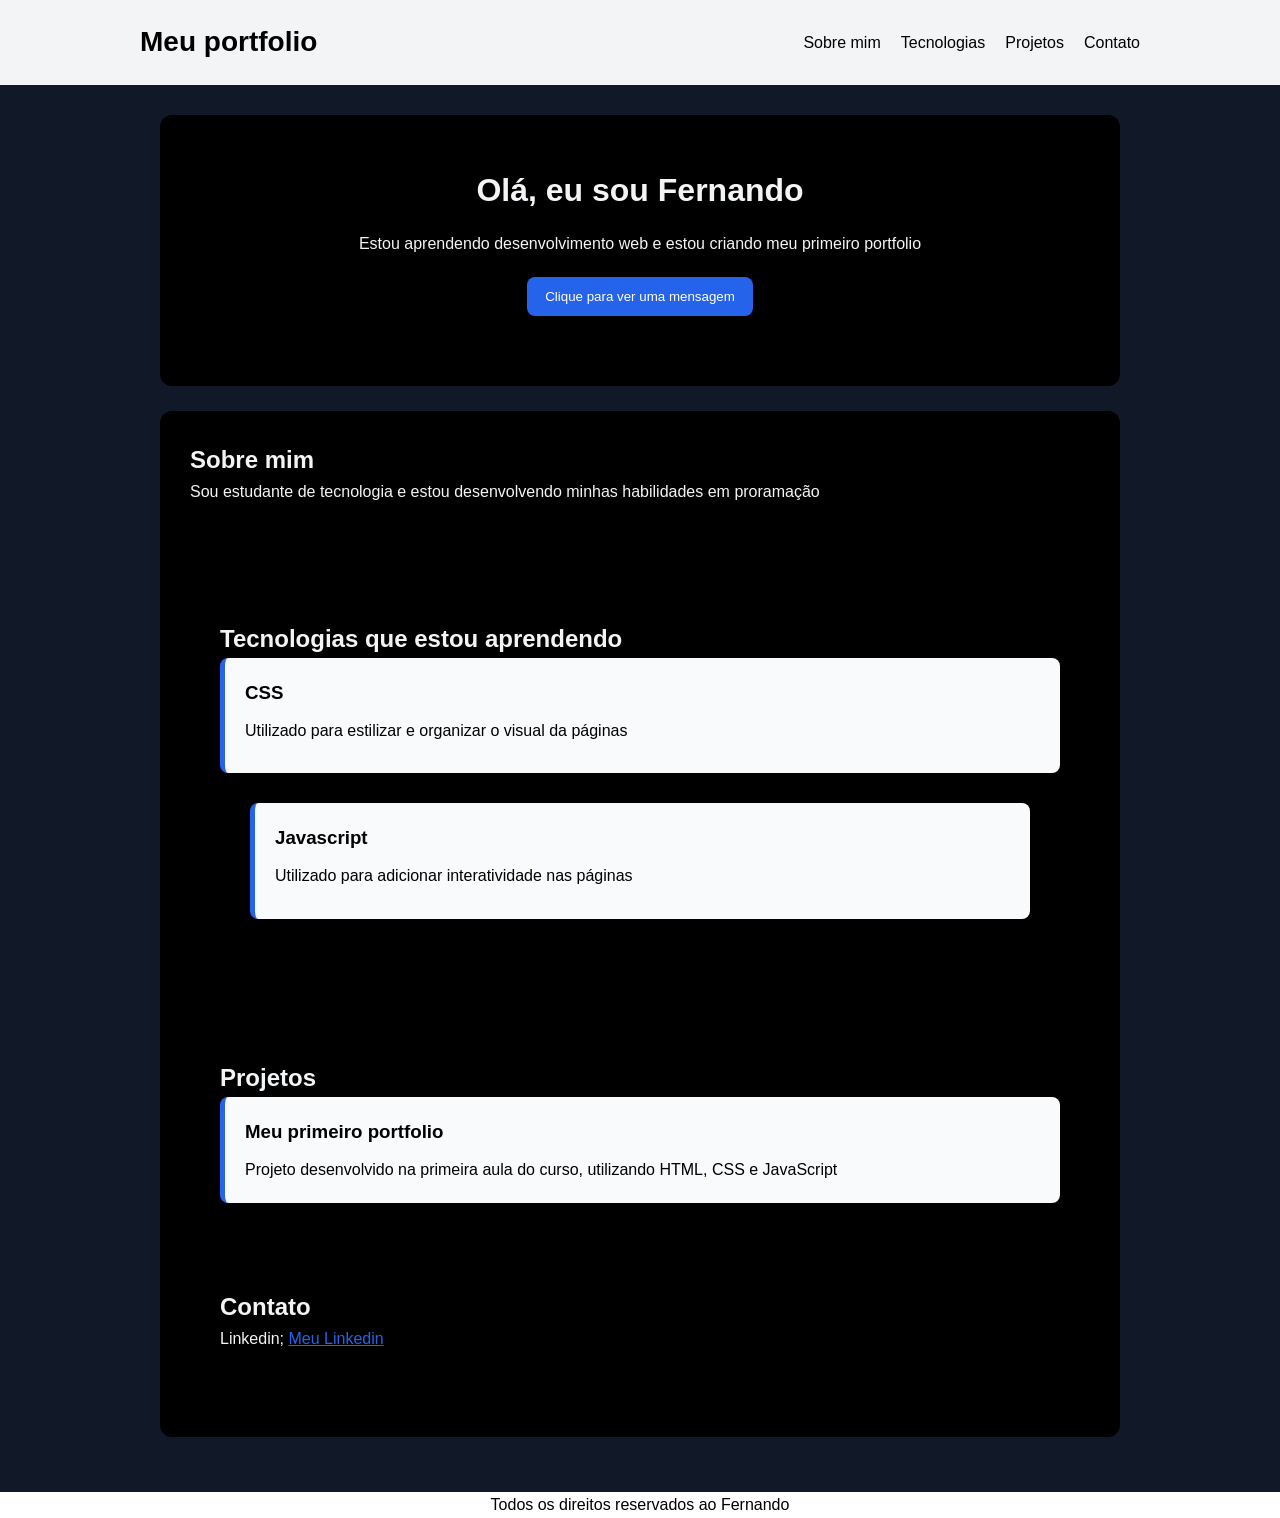
==== index.html @ 4aef3518 "first commit" ====
<!DOCTYPE html>
<html lang="pt-BR">
<head>
    <meta charset="UTF-8">
    <meta name="viewport" content="width=device-width, initial-scale=1.0">
    <title>Portfolio Fernando</title>
    <link rel="stylesheet" href="style.css">
</head>
<body>
    <header>
        <nav>
            <h1 class="saudação">Meu portfolio</h1>
            <ul>
                 <li><a href="#sobre">Sobre mim</a></li>
            <li><a href="#tecnologias">Tecnologias</a></li>
            <li><a href="">Projetos</a></li>
            <li><a href="">Contato</a></li>
            </ul>
           
        </nav>
    </header>
    <main>
        <section class="banner">
            <h2 class="saudação">Olá, eu sou Fernando</h2>
            <p>Estou aprendendo desenvolvimento web e estou criando meu primeiro portfolio</p>
            <button type="button" onclick={alterarTexto()} id="botaoMensagem">Clique para ver uma mensagem</button>
            <p id="mensagem"></p>
        </section>
        <section>
            <h2>Sobre mim</h2>
            <p>Sou estudante de tecnologia e estou desenvolvendo minhas habilidades em proramação</p>
        
            <section id="sobre">      
            </section>
            <section id="tecnologias">
                <h2>Tecnologias que estou aprendendo</h2>
                <div class="card"> 
                    <h3>CSS</h3>
                    <p>Utilizado para estilizar e organizar o visual da páginas</p>
                   
                </div>
                <section>
                     <article class="card">
                        <h3>Javascript</h3>
                        <p>Utilizado para adicionar interatividade nas páginas</p>

                    </article>
                </section>
            </section>
            <section id="projetos">
                <h2>Projetos</h2>
                <article class="projeto">
                    <h3>Meu primeiro portfolio</h3>
                    <p>Projeto desenvolvido na primeira aula do curso, utilizando HTML, CSS e JavaScript</p>

                </article>

            </section>
            <section id="contato">
                <h2>Contato</h2>
                <p>Linkedin; <a href="www.linkedin.com/in/fernando-katsurayama-555681144" target="_blank">Meu Linkedin</a></p>

            </section>
    </main>
    <footer>
        <p>Todos os direitos reservados ao Fernando</p>
    </footer>
   <script src="script.js"></script>
 
</body>
</html>
---- style.css ----
/* reiniciando formatação*/
*{
    margin: 0;
    padding: 0;
    box-sizing: border-box;
}

body{
    font-family: Arial, Helvetica, sans-serif;
    background-color: #111827;
    color: #f3f4f6;
    line-height: 1.6;
}

header{
    background-color: #f3f4f6;
    color: black;
    padding: 20px;
}

nav{
    max-width: 1000px;
    display: flex;
    margin: 0 auto;
    justify-content: space-between;
    align-items: center;
    flex-wrap: wrap;
}

nav h1{
    font-size: 28px;
}

nav ul{
    list-style: none;
    display: flex;
    gap: 20px;
    flex-wrap: wrap;
}

nav a{
    color: black;
    text-decoration: none;
}

nav a:hover{
    text-decoration: underline;
}

main{
    max-width: 1000px;
    margin: 0 auto;
    padding: 30px 20px;
}

section{
    background-color: black;
    margin-bottom: 25px;
    padding: 30px;
    border-radius: 12px;
}

.banner {
    text-align: center;
    padding: 50px 30px;
}

.banner h2{
    font-size: 32px;
    margin-bottom: 15px;
}

.banner p{
    margin-bottom: 20px;
}

button{
    background-color: #2563eb;
    color: white;
    padding: 12px 18px;
    border: none;
    border-radius: 8px;
    cursor: pointer;
}

button:hover{
  background-color: #1d4ed8;  
}

.cards{
    display: grid;
    grid-template-columns: repeat(2,1fr);
    gap: 20px;
}

.card,
.projeto{
    background-color: #f9fafb;
    padding: 20px;
    border-left: 5px solid #2563eb;
    border-radius: 8px;
    color: black;
}

.card h3,
.card p,
.projeto h3{
    color: black;
    margin-bottom: 10px;
}

#contato a{
    color: #2563eb;
}

footer{
    text-align: center;
    background-color: white;
    color: black;
    padding: 20 px ;
}

@media (max-width: 700px){
    nav{
        gap: 15px;
    }
    nav ul{
        justify-content: center;
    }
    .cards{
        grid-template-columns: 1fr;
    }
    .banner h2{
        font-size: 26px;
    }

}
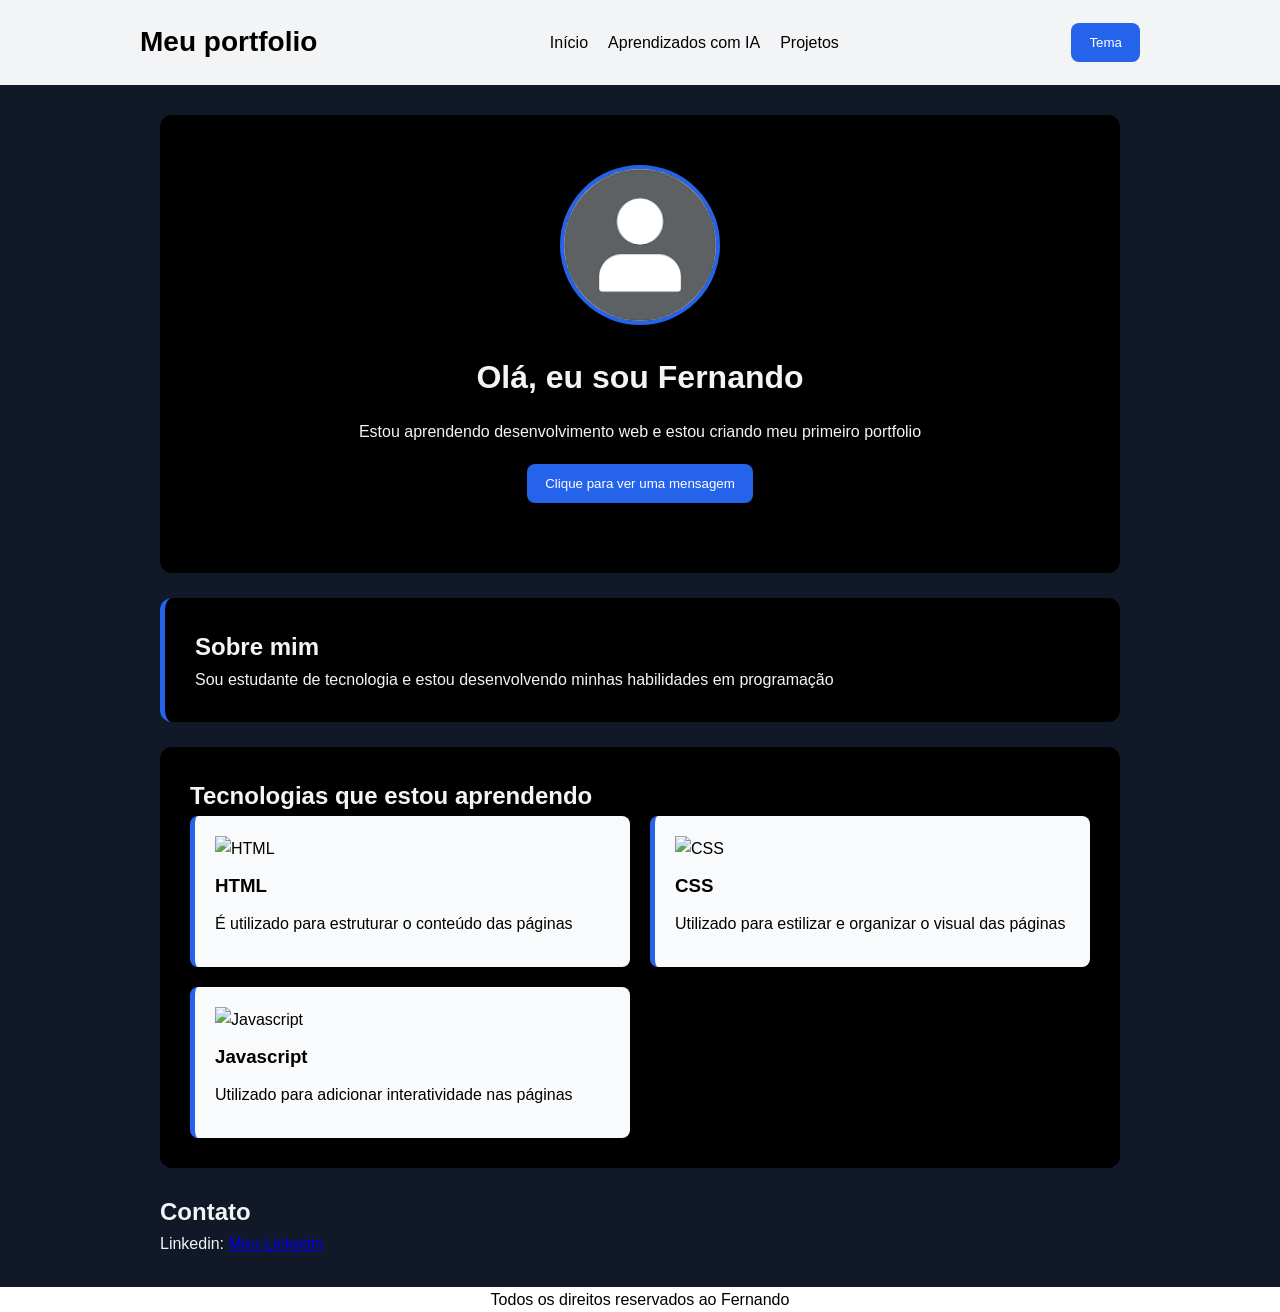
==== commit 2b0c09d5: "modificaçoes" ====
--- a/index.html
+++ b/index.html
@@ -9,56 +9,98 @@
 <body>
     <header>
         <nav>
-            <h1 class="saudação">Meu portfolio</h1>
-            <ul>
-                 <li><a href="#sobre">Sobre mim</a></li>
-            <li><a href="#tecnologias">Tecnologias</a></li>
-            <li><a href="">Projetos</a></li>
-            <li><a href="">Contato</a></li>
+            <h1>Meu portfolio</h1>
+           <ul>
+                <li><a href="index.html">Início</a></li>
+                <li><a href="aprendizados.html">Aprendizados com IA</a></li>
+                <li><a href="projetos.html">Projetos</a></li>
             </ul>
-           
+         <button id="botaoTema">Tema</button>  
         </nav>
     </header>
     <main>
         <section class="banner">
-            <h2 class="saudação">Olá, eu sou Fernando</h2>
+            <img class="foto-perfil" src="img/perfil.png" alt="Foto de perfil">
+            <h2>Olá, eu sou Fernando</h2>
             <p>Estou aprendendo desenvolvimento web e estou criando meu primeiro portfolio</p>
             <button type="button" onclick={alterarTexto()} id="botaoMensagem">Clique para ver uma mensagem</button>
             <p id="mensagem"></p>
         </section>
-        <section>
-            <h2>Sobre mim</h2>
-            <p>Sou estudante de tecnologia e estou desenvolvendo minhas habilidades em proramação</p>
-        
-            <section id="sobre">      
-            </section>
+        <section id="sobre" class="sobre-box">
+
+    <h2>Sobre mim</h2>
+
+    <p>
+        Sou estudante de tecnologia e estou desenvolvendo minhas habilidades em programação
+    </p>
+
+</section>
             <section id="tecnologias">
                 <h2>Tecnologias que estou aprendendo</h2>
-                <div class="card"> 
-                    <h3>CSS</h3>
-                    <p>Utilizado para estilizar e organizar o visual da páginas</p>
-                   
-                </div>
-                <section>
-                     <article class="card">
-                        <h3>Javascript</h3>
-                        <p>Utilizado para adicionar interatividade nas páginas</p>
+                <p id="tecnologiaSelecionada"></p>
+              <div class="cards">
 
-                    </article>
-                </section>
+    <article onclick="mostrarTecnologia('HTML')" class="card">
+        <img 
+            class="icone-tecnologia"
+            src="https://cdn.jsdelivr.net/gh/devicons/devicon/icons/html5/html5-original.svg" 
+            alt="HTML"
+        >
+
+        <h3>HTML</h3>
+
+        <p>
+            É utilizado para estruturar o conteúdo das páginas
+        </p>
+    </article>
+
+    <article onclick="mostrarTecnologia('CSS')" class="card">
+        <img 
+            class="icone-tecnologia"
+            src="https://cdn.jsdelivr.net/gh/devicons/devicon/icons/css3/css3-original.svg" 
+            alt="CSS"
+        >
+
+        <h3>CSS</h3>
+
+        <p>
+            Utilizado para estilizar e organizar o visual das páginas
+        </p>
+    </article>
+
+    <article onclick="mostrarTecnologia('JavaScript')" class="card">
+        <img 
+            class="icone-tecnologia"
+            src="https://cdn.jsdelivr.net/gh/devicons/devicon/icons/javascript/javascript-original.svg" 
+            alt="Javascript"
+        >
+
+        <h3>Javascript</h3>
+
+        <p>
+            Utilizado para adicionar interatividade nas páginas
+        </p>
+    </article>
+
+</div>
             </section>
-            <section id="projetos">
-                <h2>Projetos</h2>
-                <article class="projeto">
-                    <h3>Meu primeiro portfolio</h3>
-                    <p>Projeto desenvolvido na primeira aula do curso, utilizando HTML, CSS e JavaScript</p>
-
+            
                 </article>
 
             </section>
-            <section id="contato">
-                <h2>Contato</h2>
-                <p>Linkedin; <a href="www.linkedin.com/in/fernando-katsurayama-555681144" target="_blank">Meu Linkedin</a></p>
+            <h2>Contato</h2>
+
+<p>
+    Linkedin:
+    
+    <a 
+        href="https://www.linkedin.com/in/fernando-katsurayama-555681144" 
+        target="_blank"
+        rel="noopener noreferrer"
+    >
+        Meu Linkedin
+    </a>
+</p>
 
             </section>
     </main>
--- a/style.css
+++ b/style.css
@@ -16,6 +16,14 @@
     background-color: #f3f4f6;
     color: black;
     padding: 20px;
+}
+
+.foto-perfil{
+    width: 160px;
+    height: 160px;
+    border-radius: 50%;
+    margin-bottom: 20px;
+    border: 4px solid #2563eb;
 }
 
 nav{
@@ -53,6 +61,13 @@
     padding: 30px 20px;
 }
 
+.sobre-box{
+    background-color: black;
+    padding: 30px;
+    border-radius: 12px;
+    margin-bottom: 25px;
+    border-left: 5px solid #2563eb;
+}
 section{
     background-color: black;
     margin-bottom: 25px;
@@ -85,6 +100,12 @@
 
 button:hover{
   background-color: #1d4ed8;  
+}
+
+.icone-tecnologia{
+    width: 60px;
+    height: 60px;
+    margin-bottom: 10px;
 }
 
 .cards{
@@ -134,4 +155,35 @@
         font-size: 26px;
     }
 
+}
+/* TEMA CLARO */
+
+.tema-claro{
+    background-color: #f3f4f6;
+    color: #111827;
+}
+
+.tema-claro header{
+    background-color: #111827;
+    color: white;
+}
+
+.tema-claro nav a{
+    color: white;
+}
+
+.tema-claro section{
+    background-color: white;
+    color: black;
+}
+
+.tema-claro .card,
+.tema-claro .projeto{
+    background-color: #e5e7eb;
+    color: black;
+}
+
+.tema-claro footer{
+    background-color: #111827;
+    color: white;
 }
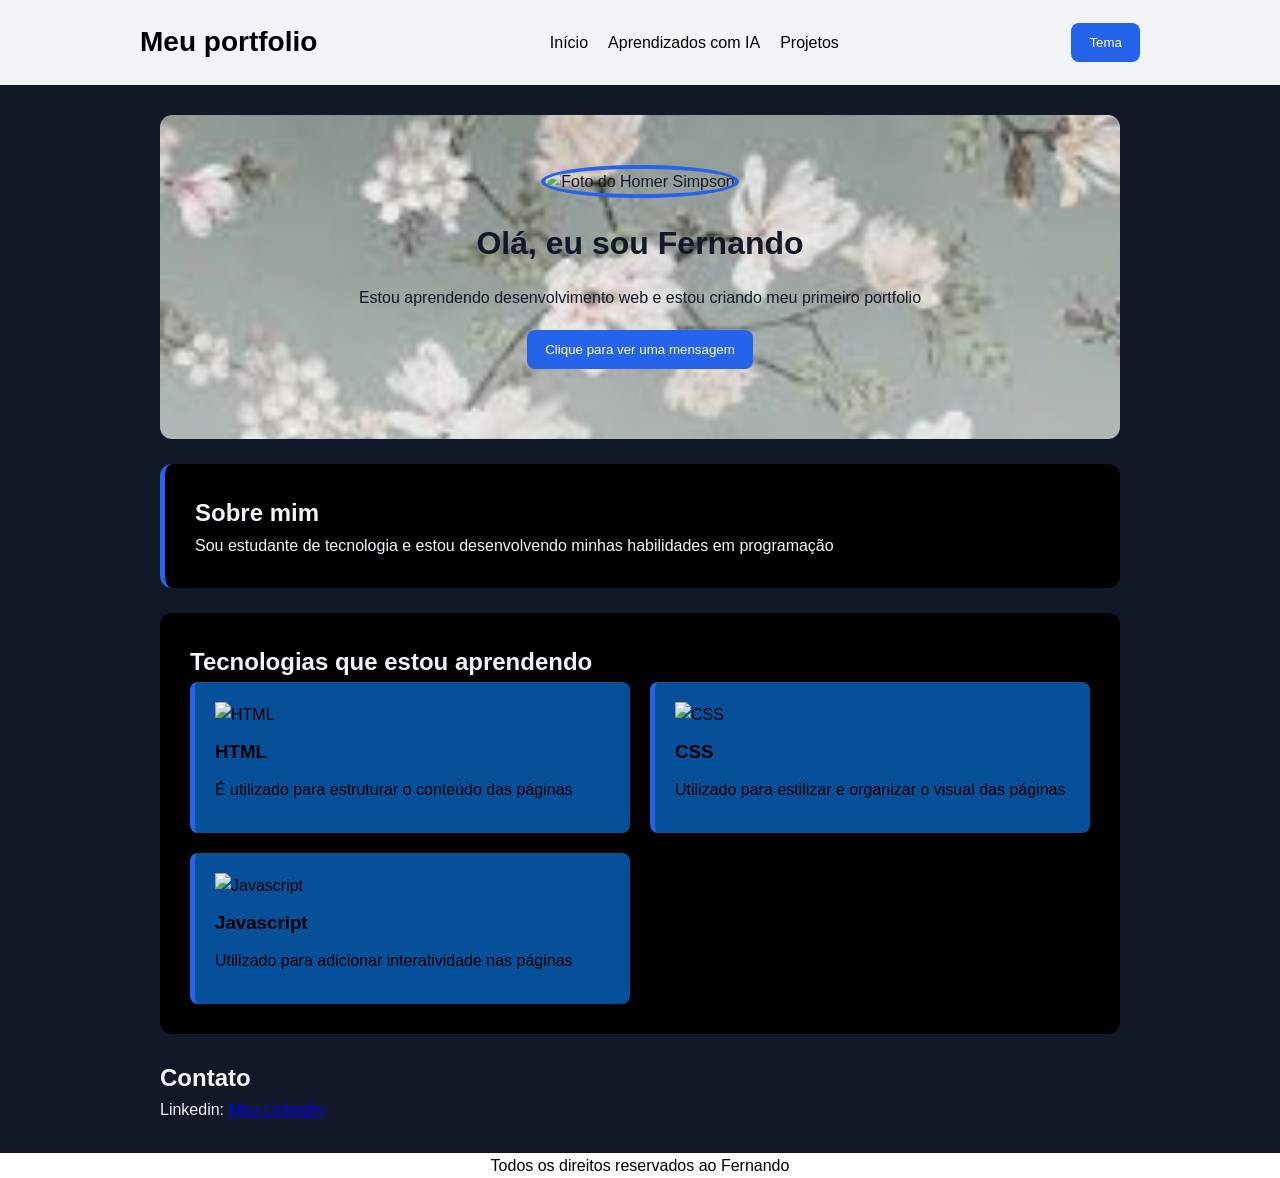
==== commit 82b41beb: "novo commit" ====
--- a/index.html
+++ b/index.html
@@ -20,7 +20,7 @@
     </header>
     <main>
         <section class="banner">
-            <img class="foto-perfil" src="img/perfil.png" alt="Foto de perfil">
+            <img class="foto-perfil" src="https://upload.wikimedia.org/wikipedia/en/0/02/Homer_Simpson_2006.png" alt="Foto do Homer Simpson">
             <h2>Olá, eu sou Fernando</h2>
             <p>Estou aprendendo desenvolvimento web e estou criando meu primeiro portfolio</p>
             <button type="button" onclick={alterarTexto()} id="botaoMensagem">Clique para ver uma mensagem</button>
--- a/style.css
+++ b/style.css
@@ -1,4 +1,4 @@
-/* reiniciando formatação*/
+/* reiniciando formatação */
 *{
     margin: 0;
     padding: 0;
@@ -78,6 +78,12 @@
 .banner {
     text-align: center;
     padding: 50px 30px;
+    background:
+        linear-gradient(rgba(255, 255, 255, 0.1), rgba(255, 255, 255, 0.35)),
+        url("img/flores.jpg") center/cover no-repeat;
+    color: #111827;
+    border-radius: 12px;
+    box-shadow: inset 0 0 0 9999px rgba(255, 255, 255, 0.02);
 }
 
 .banner h2{
@@ -116,7 +122,7 @@
 
 .card,
 .projeto{
-    background-color: #f9fafb;
+    background-color: #06509a;
     padding: 20px;
     border-left: 5px solid #2563eb;
     border-radius: 8px;
@@ -130,8 +136,98 @@
     margin-bottom: 10px;
 }
 
+.oculto{
+    display: none;
+}
+
+.form-aprendizado{
+    display: flex;
+    flex-direction: column;
+    gap: 10px;
+    margin: 25px 0;
+}
+
+.form-aprendizado input,
+.form-aprendizado textarea,
+.form-aprendizado select{
+    padding: 12px;
+    border: 1px dotted #e60909;
+    border-radius: 8px;
+    font-family: Arial, sans-serif;
+}
+
+.form-aprendizado textarea{
+    min-height: 80px;
+    resize: vertical;
+}
+
+.cards-aprendizados {
+    display: grid;
+    grid-template-columns: repeat(3, 1fr);
+    gap: 18px;
+    margin-top: 20px;
+}
+
+.aprendizado {
+    background-color: #1f2937;
+    color: #f9fafb;
+    padding: 20px;
+    border-radius: 10px;
+    border-left: 5px solid #7c3aeb;
+}
+
+.aprendizado span {
+    display: inline-block;
+    background-color: #4c1d95;
+    color: #ede9fe;
+    padding: 5px 10px;
+    border-radius: 20px;
+    font-size: 14px;
+    margin-bottom: 10px;
+}
+
+.aprendizado h3,
+.aprendizado p {
+    margin-bottom: 10px;
+    color: inherit;
+}
+
+.tema-claro .aprendizado {
+    background-color: #f9fafb;
+    color: #111827;
+}
+
+.tema-claro .aprendizado span {
+    background-color: #ede9fe;
+    color: #5b21b6;
+}
+
 #contato a{
     color: #2563eb;
+}
+
+.filtros {
+    display: flex;
+    flex-wrap: wrap;
+    gap: 12px;
+    margin: 24px 0 12px;
+}
+
+.filtros button,
+#botaoAprendizados {
+    background-color: #dc2626;
+    color: #ffffff;
+    font-weight: 700;
+    min-width: 130px;
+}
+
+.filtros button:hover,
+#botaoAprendizados:hover {
+    background-color: #b91c1c;
+}
+
+#botaoAprendizados {
+    margin-top: 8px;
 }
 
 footer{
@@ -151,6 +247,10 @@
     .cards{
         grid-template-columns: 1fr;
     }
+
+    .card-aprendizados{
+        grid-template-columns: 1fr;
+    }
     .banner h2{
         font-size: 26px;
     }
@@ -186,4 +286,7 @@
 .tema-claro footer{
     background-color: #111827;
     color: white;
-}+}
+
+
+
